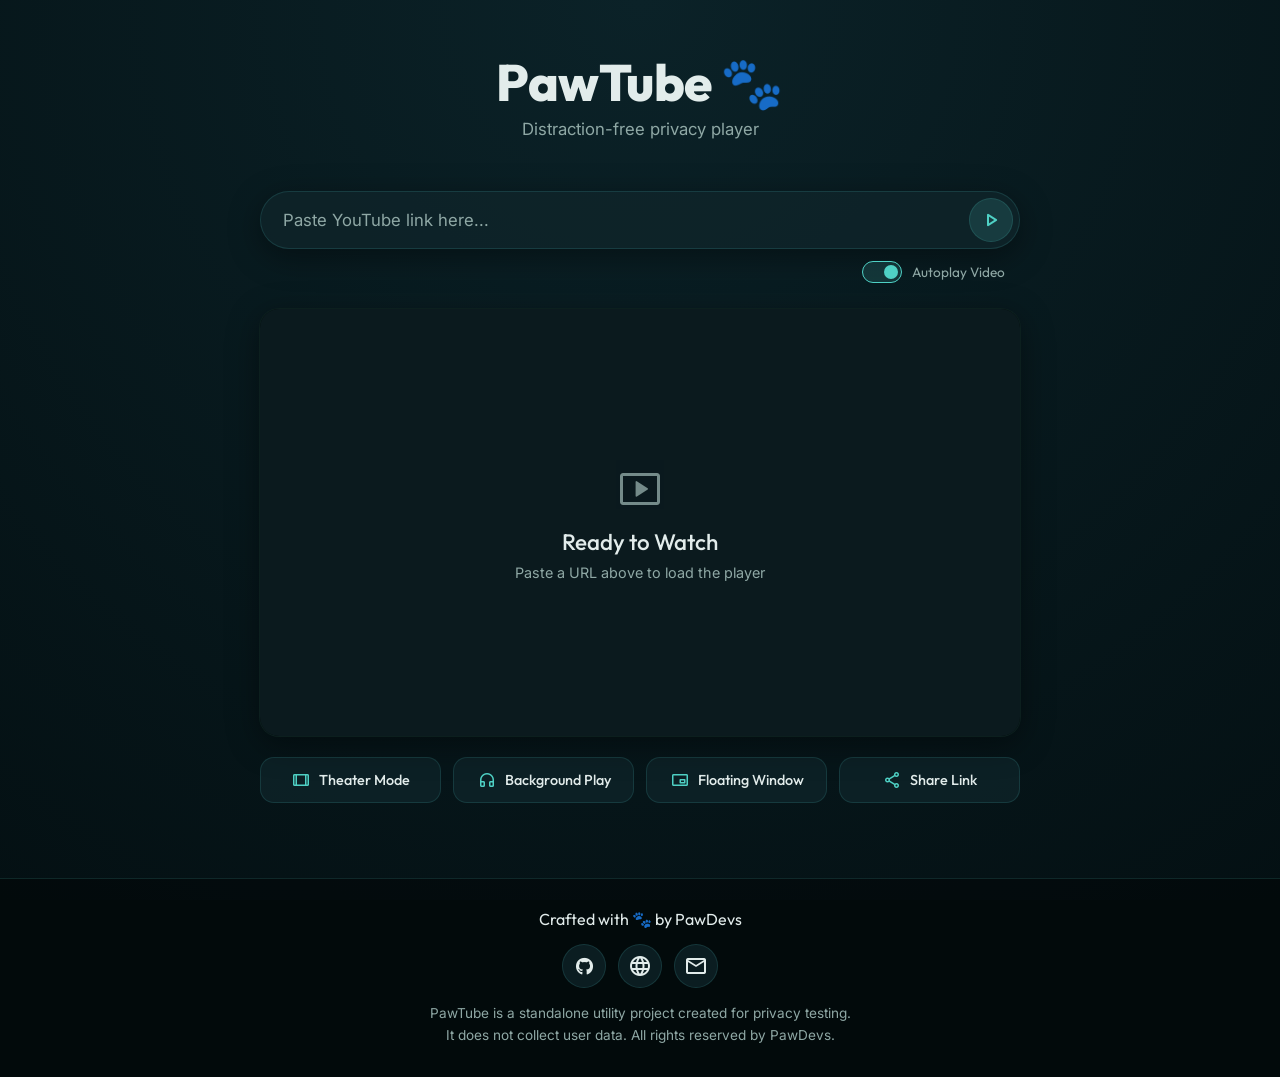
==== index.html @ f93c7dfd "Add files via upload" ====
<!DOCTYPE html>
<html lang="en">
<head>
    <meta charset="UTF-8">
    <meta name="viewport" content="width=device-width, initial-scale=1.0">
    <meta name="description" content="PawTube - A distraction-free, privacy-enhanced YouTube video player by PawDevs.">
    <title>PawTube | Distraction-Free Player</title>
    
    <link href="https://fonts.googleapis.com/css2?family=Inter:wght@400;500;600&family=Outfit:wght@500;700;800&display=swap" rel="stylesheet">
    
    <link rel="stylesheet" href="https://fonts.googleapis.com/css2?family=Material+Symbols+Rounded:opsz,wght,FILL,GRAD@24,400,1,0" />
    
    <link rel="stylesheet" href="https://cdnjs.cloudflare.com/ajax/libs/font-awesome/6.4.0/css/all.min.css">
    
    <link rel="stylesheet" href="style.css">
</head>
<body>

    <div class="container" id="main-container">
        <header>
            <h1>PawTube 🐾</h1>
            <p class="subtitle">Distraction-free privacy player</p>
        </header>
        
        <div class="search-section">
            <div class="search-container" id="search-box">
                <input type="text" id="url-input" placeholder="Paste YouTube link here..." autocomplete="off">
                <button onclick="processInput()" aria-label="Play">
                    <span class="material-symbols-rounded">play_arrow</span>
                </button>
            </div>
            
            <div class="settings-row">
                <label class="toggle-switch">
                    <input type="checkbox" id="autoplay-toggle" checked>
                    <span class="slider"></span>
                </label>
                <span class="settings-label">Autoplay Video</span>
            </div>
        </div>

        <div class="player-wrapper" id="player-wrapper">
            <div class="empty-state" id="empty-state">
                <span class="material-symbols-rounded pulse">smart_display</span>
                <h3>Ready to Watch</h3>
                <p style="margin:0; font-size:0.9rem;">Paste a URL above to load the player</p>
            </div>
            
            <iframe id="video-frame" 
                allow="accelerometer; autoplay; clipboard-write; encrypted-media; gyroscope; picture-in-picture" 
                allowfullscreen>
            </iframe>
        </div>

        <div class="controls">
            <button class="control-btn" onclick="toggleTheaterMode()" id="theater-btn">
                <span class="material-symbols-rounded" id="theater-icon">width_full</span>
                Theater Mode
            </button>
            <button class="control-btn" id="bg-playback-btn" onclick="toggleBackgroundPlayback()">
                <span class="material-symbols-rounded" id="bg-icon">headphones</span>
                <span id="bg-text">Background Play</span>
            </button>
            <button class="control-btn" onclick="requestFloatingWindow()">
                <span class="material-symbols-rounded">picture_in_picture_alt</span>
                Floating Window
            </button>
            <button class="control-btn" onclick="shareCurrentVideo()">
                <span class="material-symbols-rounded">share</span>
                Share Link
            </button>
        </div>

        <div class="history-container" id="history-container">
            <div class="history-header">
                <div class="history-title">
                    <span class="material-symbols-rounded" style="color: var(--primary-cyan);">history</span> Recent Watches
                </div>
                <button class="clear-btn" onclick="clearHistory()">
                    <span class="material-symbols-rounded" style="font-size: 16px;">delete</span> Clear
                </button>
            </div>
            <div class="history-list" id="history-list">
                </div>
        </div>
    </div>

    <footer>
        <div class="crafted-with">
            Crafted with 🐾 by PawDevs
        </div>
        
        <div class="social-links">
            <a href="https://github.com/pawdevs" target="_blank" class="social-btn" aria-label="GitHub">
                <i class="fa-brands fa-github"></i>
            </a>
            <a href="https://pawdevs.com" target="_blank" class="social-btn" aria-label="Website">
                <span class="material-symbols-rounded">language</span>
            </a>
            <a href="mailto:hello@pawdevs.com" class="social-btn" aria-label="Email">
                <span class="material-symbols-rounded">mail</span>
            </a>
        </div>

        <div class="footer-content">
            PawTube is a standalone utility project created for privacy testing.<br>
            It does not collect user data. All rights reserved by PawDevs.
        </div>
    </footer>

    <div id="toast" class="toast"></div>

    <script src="script.js"></script>
</body>
</html>
---- style.css ----
:root {
    /* Material 3 Dark Monet Theme */
    --bg-dark: #041013;
    --bg-gradient: radial-gradient(circle at top center, #0B2228 0%, #041013 100%);
    --surface: rgba(16, 38, 43, 0.7);
    --surface-hover: rgba(26, 54, 61, 0.9);
    --primary-cyan: #4FD1C5;
    --primary-cyan-dim: rgba(79, 209, 197, 0.15);
    --text-main: #E2ECEB;
    --text-muted: #8FA8A5;
    --border-subtle: rgba(79, 209, 197, 0.15);
    --border-active: rgba(79, 209, 197, 0.4);
    --danger: #ff5252;
    
    --shadow-elevation: 0 8px 32px rgba(0, 0, 0, 0.4);
    --transition-smooth: all 0.3s cubic-bezier(0.2, 0.8, 0.2, 1);
}

body {
    margin: 0;
    padding: 0;
    background: var(--bg-gradient);
    background-color: var(--bg-dark);
    background-attachment: fixed;
    color: var(--text-main);
    font-family: 'Inter', sans-serif;
    display: flex;
    flex-direction: column;
    align-items: center;
    min-height: 100vh;
    -webkit-font-smoothing: antialiased;
}

.container {
    width: 90%;
    max-width: 760px;
    display: flex;
    flex-direction: column;
    align-items: center;
    padding: 50px 0 40px;
    flex: 1;
    transition: var(--transition-smooth);
}

/* Theater Mode overrides */
.container.theater-active {
    max-width: 1100px;
    padding-top: 20px;
}
.theater-active header, .theater-active .search-section {
    display: none;
}

header {
    text-align: center;
    margin-bottom: 35px;
}

h1 {
    font-family: 'Outfit', sans-serif;
    font-size: 3.2rem;
    font-weight: 800;
    margin: 0;
    color: var(--text-main);
    letter-spacing: -0.5px;
    display: flex;
    align-items: center;
    justify-content: center;
    gap: 10px;
}

.paw-icon {
    font-size: 2.8rem;
    color: var(--primary-cyan);
}

p.subtitle {
    color: var(--text-muted);
    font-size: 1.05rem;
    margin-top: 5px;
    font-weight: 400;
}

/* Search & Settings Section */
.search-section {
    width: 100%;
    margin-bottom: 25px;
}

.search-container {
    width: 100%;
    display: flex;
    background: var(--surface);
    border: 1px solid var(--border-subtle);
    border-radius: 50px;
    padding: 6px 6px 6px 20px;
    align-items: center;
    margin-bottom: 12px;
    box-shadow: var(--shadow-elevation);
    transition: var(--transition-smooth);
    box-sizing: border-box;
}

.search-container:focus-within {
    border-color: var(--border-active);
    box-shadow: 0 0 0 3px var(--primary-cyan-dim), var(--shadow-elevation);
}

.search-container.error-shake {
    animation: shake 0.4s cubic-bezier(.36,.07,.19,.97) both;
    border-color: var(--danger);
}

.search-container input {
    flex: 1;
    background: transparent;
    border: none;
    color: var(--text-main);
    font-size: 1.05rem;
    font-family: 'Inter', sans-serif;
    outline: none;
}

.search-container input::placeholder {
    color: var(--text-muted);
}

.search-container button {
    background: var(--primary-cyan-dim);
    border: 1px solid var(--border-subtle);
    border-radius: 50%;
    width: 44px;
    height: 44px;
    display: flex;
    align-items: center;
    justify-content: center;
    cursor: pointer;
    color: var(--primary-cyan);
    transition: var(--transition-smooth);
}

.search-container button:hover {
    background: var(--primary-cyan);
    color: var(--bg-dark);
    transform: scale(1.05);
}

/* Settings Row (Autoplay Toggle) */
.settings-row {
    display: flex;
    align-items: center;
    justify-content: flex-end;
    gap: 10px;
    padding-right: 15px;
}

.settings-label {
    font-size: 0.85rem;
    color: var(--text-muted);
    font-family: 'Outfit', sans-serif;
}

.toggle-switch {
    position: relative;
    display: inline-block;
    width: 40px;
    height: 22px;
}

.toggle-switch input {
    opacity: 0;
    width: 0;
    height: 0;
}

.slider {
    position: absolute;
    cursor: pointer;
    top: 0; left: 0; right: 0; bottom: 0;
    background-color: var(--surface);
    border: 1px solid var(--border-subtle);
    transition: .4s;
    border-radius: 34px;
}

.slider:before {
    position: absolute;
    content: "";
    height: 14px;
    width: 14px;
    left: 3px;
    bottom: 3px;
    background-color: var(--text-muted);
    transition: .4s;
    border-radius: 50%;
}

input:checked + .slider {
    background-color: var(--primary-cyan-dim);
    border-color: var(--primary-cyan);
}

input:checked + .slider:before {
    transform: translateX(18px);
    background-color: var(--primary-cyan);
}

/* Video Player Container */
.player-wrapper {
    width: 100%;
    aspect-ratio: 16 / 9;
    background: #000;
    border: 1px solid var(--border-subtle);
    border-radius: 20px;
    display: flex;
    flex-direction: column;
    align-items: center;
    justify-content: center;
    margin-bottom: 20px;
    overflow: hidden;
    position: relative;
    box-shadow: var(--shadow-elevation);
    transition: var(--transition-smooth);
}

#video-frame {
    width: 100%;
    height: 100%;
    border: none;
    display: none;
}

.empty-state {
    display: flex;
    flex-direction: column;
    align-items: center;
    color: var(--text-muted);
    text-align: center;
    padding: 20px;
    background: var(--surface);
    width: 100%;
    height: 100%;
    justify-content: center;
}

.empty-state span.material-symbols-rounded {
    font-size: 48px;
    margin-bottom: 15px;
    opacity: 0.8;
}

.empty-state h3 {
    font-family: 'Outfit', sans-serif;
    font-size: 1.4rem;
    margin: 0 0 8px 0;
    color: var(--text-main);
    font-weight: 500;
}

/* Controls */
.controls {
    display: flex;
    flex-wrap: wrap;
    gap: 12px;
    width: 100%;
    margin-bottom: 35px;
}

.control-btn {
    flex: 1;
    min-width: 130px;
    background: var(--surface);
    border: 1px solid var(--border-subtle);
    color: var(--text-main);
    padding: 12px 14px;
    border-radius: 14px;
    font-size: 0.9rem;
    font-family: 'Outfit', sans-serif;
    font-weight: 500;
    cursor: pointer;
    display: flex;
    align-items: center;
    justify-content: center;
    gap: 8px;
    transition: var(--transition-smooth);
}

.control-btn:hover {
    background: var(--surface-hover);
    border-color: var(--border-active);
    transform: translateY(-2px);
}

.control-btn span.material-symbols-rounded {
    color: var(--primary-cyan);
    font-size: 20px;
}

/* History Section */
.history-container {
    width: 100%;
    display: none;
    flex-direction: column;
    gap: 15px;
    margin-bottom: 30px;
}

.history-header {
    display: flex;
    justify-content: space-between;
    align-items: center;
    width: 100%;
}

.history-title {
    font-family: 'Outfit', sans-serif;
    font-size: 1.1rem;
    color: var(--text-main);
    display: flex;
    align-items: center;
    gap: 8px;
}

.clear-btn {
    background: transparent;
    border: none;
    color: var(--text-muted);
    font-size: 0.85rem;
    cursor: pointer;
    display: flex;
    align-items: center;
    gap: 4px;
    transition: var(--transition-smooth);
    font-family: 'Inter', sans-serif;
}

.clear-btn:hover { color: var(--danger); }

.history-list {
    display: flex;
    gap: 15px;
    overflow-x: auto;
    padding-bottom: 10px;
    scrollbar-width: thin;
    scrollbar-color: var(--border-active) transparent;
}

.history-list::-webkit-scrollbar { height: 6px; }
.history-list::-webkit-scrollbar-thumb { background-color: var(--border-active); border-radius: 10px; }

.history-card {
    min-width: 160px;
    width: 160px;
    aspect-ratio: 16 / 9;
    background: var(--surface);
    border: 1px solid var(--border-subtle);
    border-radius: 12px;
    overflow: hidden;
    cursor: pointer;
    position: relative;
    transition: var(--transition-smooth);
    opacity: 0; /* For slide-in animation */
    animation: slideIn 0.4s forwards;
}

.history-card img {
    width: 100%;
    height: 100%;
    object-fit: cover;
    opacity: 0.8;
    transition: var(--transition-smooth);
}

.history-card .play-overlay {
    position: absolute;
    top: 50%; left: 50%;
    transform: translate(-50%, -50%);
    color: white;
    background: rgba(0,0,0,0.5);
    border-radius: 50%;
    padding: 8px;
    opacity: 0;
    transition: var(--transition-smooth);
    display: flex;
    align-items: center;
    justify-content: center;
}

.history-card:hover {
    border-color: var(--primary-cyan);
    transform: translateY(-4px);
    box-shadow: 0 6px 20px var(--primary-cyan-dim);
}

.history-card:hover img { opacity: 1; }
.history-card:hover .play-overlay { opacity: 1; }

/* Footer */
footer {
    width: 100%;
    padding: 30px 20px;
    display: flex;
    flex-direction: column;
    align-items: center;
    gap: 15px;
    border-top: 1px solid var(--border-subtle);
    background: rgba(0,0,0,0.4);
    box-sizing: border-box;
    margin-top: auto;
}

.crafted-with {
    font-family: 'Outfit', sans-serif;
    font-size: 1rem;
    color: var(--text-main);
    display: flex;
    align-items: center;
    gap: 6px;
}

.social-links { display: flex; gap: 12px; }

.social-btn {
    width: 42px;
    height: 42px;
    background: var(--surface);
    border: 1px solid var(--border-subtle);
    border-radius: 50%;
    display: flex;
    align-items: center;
    justify-content: center;
    color: var(--text-main);
    font-size: 1.1rem;
    text-decoration: none;
    transition: var(--transition-smooth);
}

.social-btn:hover {
    background: var(--primary-cyan-dim);
    color: var(--primary-cyan);
    border-color: var(--primary-cyan);
    transform: translateY(-3px);
}

.footer-content {
    text-align: center;
    color: var(--text-muted);
    font-size: 0.85rem;
    line-height: 1.6;
}

/* Toast Notification */
.toast {
    visibility: hidden;
    min-width: 250px;
    background-color: var(--surface-hover);
    border: 1px solid var(--primary-cyan);
    color: var(--text-main);
    text-align: center;
    border-radius: 12px;
    padding: 12px 20px;
    position: fixed;
    z-index: 1000;
    left: 50%;
    bottom: 30px;
    transform: translateX(-50%);
    font-size: 0.95rem;
    box-shadow: var(--shadow-elevation);
    opacity: 0;
    transition: opacity 0.3s, bottom 0.3s;
}

.toast.show { visibility: visible; opacity: 1; bottom: 40px; }
.audio-only-mode { opacity: 0.01; pointer-events: none; position: absolute; }

/* Animations */
@keyframes shake {
    10%, 90% { transform: translate3d(-1px, 0, 0); }
    20%, 80% { transform: translate3d(2px, 0, 0); }
    30%, 50%, 70% { transform: translate3d(-4px, 0, 0); }
    40%, 60% { transform: translate3d(4px, 0, 0); }
}

@keyframes float {
    0% { transform: translateY(0px); }
    50% { transform: translateY(-5px); }
    100% { transform: translateY(0px); }
}

@keyframes pulse {
    0% { transform: scale(1); opacity: 0.8; }
    50% { transform: scale(1.05); opacity: 1; }
    100% { transform: scale(1); opacity: 0.8; }
}

@keyframes slideIn {
    from { opacity: 0; transform: translateX(20px); }
    to { opacity: 1; transform: translateX(0); }
}

.floating { animation: float 3s ease-in-out infinite; }
.pulse { animation: pulse 2.5s infinite; }

@media (max-width: 600px) {
    h1 { font-size: 2.5rem; }
    .control-btn { min-width: calc(50% - 6px); }
}
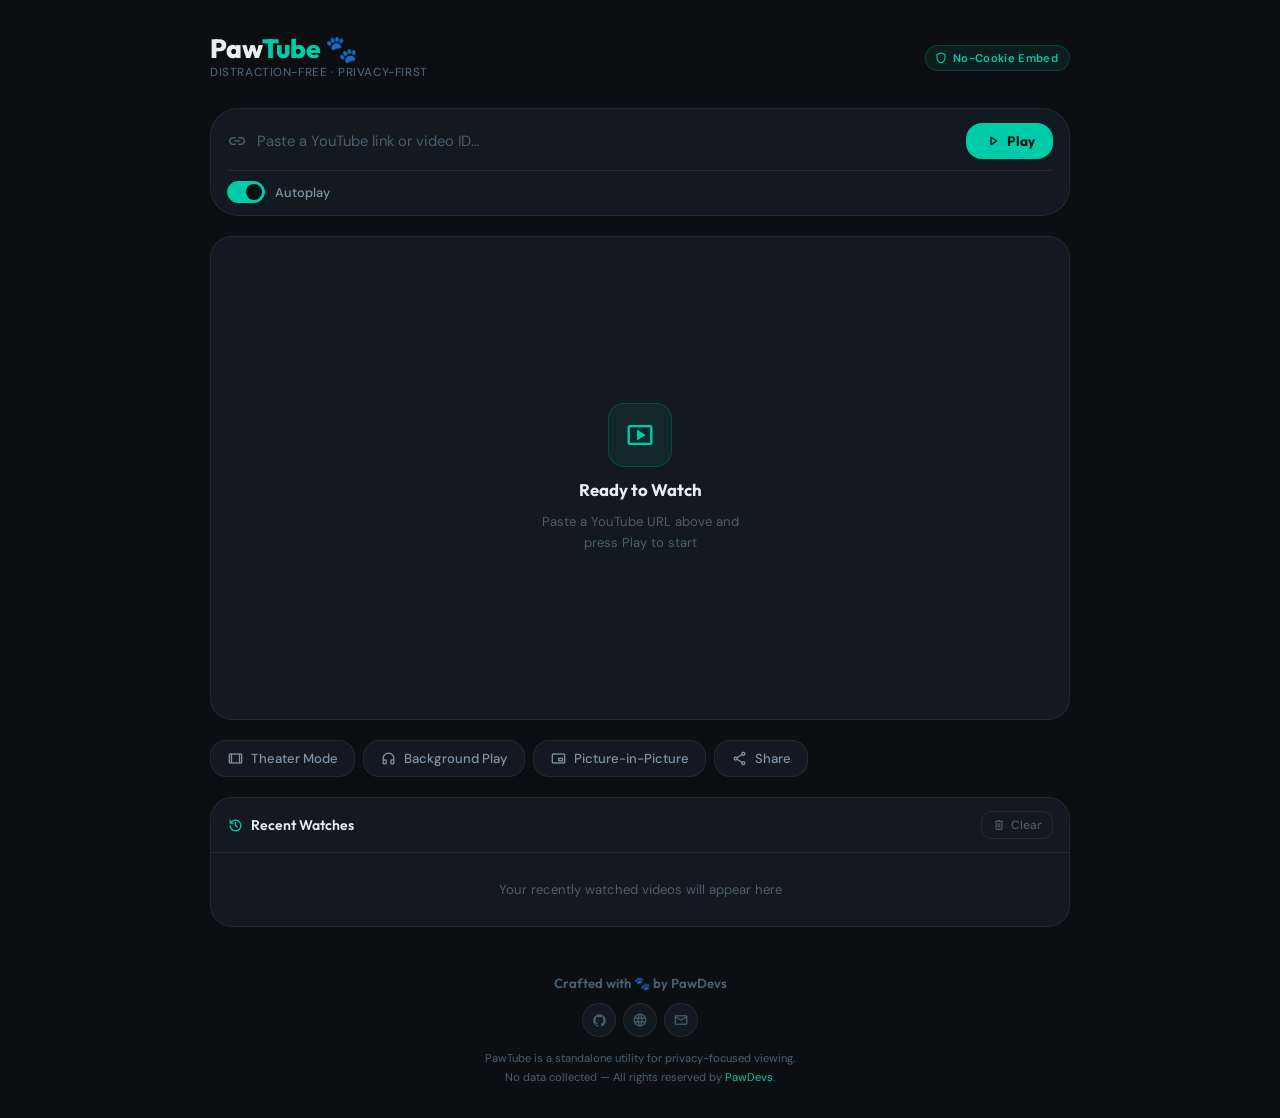
==== commit 67fcd701: "Add files via upload" ====
--- a/index.html
+++ b/index.html
@@ -1,115 +1,362 @@
 <!DOCTYPE html>
 <html lang="en">
 <head>
-    <meta charset="UTF-8">
-    <meta name="viewport" content="width=device-width, initial-scale=1.0">
-    <meta name="description" content="PawTube - A distraction-free, privacy-enhanced YouTube video player by PawDevs.">
-    <title>PawTube | Distraction-Free Player</title>
-    
-    <link href="https://fonts.googleapis.com/css2?family=Inter:wght@400;500;600&family=Outfit:wght@500;700;800&display=swap" rel="stylesheet">
-    
-    <link rel="stylesheet" href="https://fonts.googleapis.com/css2?family=Material+Symbols+Rounded:opsz,wght,FILL,GRAD@24,400,1,0" />
-    
-    <link rel="stylesheet" href="https://cdnjs.cloudflare.com/ajax/libs/font-awesome/6.4.0/css/all.min.css">
-    
-    <link rel="stylesheet" href="style.css">
+  <meta charset="UTF-8" />
+  <meta name="viewport" content="width=device-width, initial-scale=1.0" />
+  <meta name="description" content="PawTube — Distraction-free, privacy-enhanced YouTube player by PawDevs." />
+  <title>PawTube | Distraction-Free Player</title>
+  <link rel="preconnect" href="https://fonts.googleapis.com" />
+  <link rel="preconnect" href="https://fonts.gstatic.com" crossorigin />
+  <link href="https://fonts.googleapis.com/css2?family=Outfit:wght@400;500;600;700;800&family=DM+Sans:opsz,wght@9..40,400;9..40,500&display=swap" rel="stylesheet" />
+  <link rel="stylesheet" href="https://fonts.googleapis.com/css2?family=Material+Symbols+Rounded:opsz,wght,FILL,GRAD@24,400,1,0" />
+  <style>
+    :root{--bg:#0c0f12;--surface:#131920;--surface-2:#1a2330;--surface-3:#1f2b39;--border:rgba(255,255,255,.07);--border-hi:rgba(255,255,255,.13);--cyan:#00cba9;--cyan-dim:rgba(0,203,169,.15);--cyan-dark:rgba(0,203,169,.08);--txt:#e8edf2;--txt2:#7e96a8;--muted:#49606f;--r-sm:10px;--r-md:16px;--r-lg:22px;--r-xl:28px;--f-d:'Outfit',sans-serif;--f-b:'DM Sans',sans-serif;--t:.22s cubic-bezier(.4,0,.2,1)}
+    *,*::before,*::after{box-sizing:border-box;margin:0;padding:0}
+    body{background:var(--bg);color:var(--txt);font-family:var(--f-b);min-height:100vh;display:flex;flex-direction:column;align-items:center;padding:32px 16px 0}
+    .app{width:100%;max-width:860px;display:flex;flex-direction:column;gap:20px}
+
+    /* HEADER */
+    header{display:flex;align-items:center;justify-content:space-between;padding:4px 0 8px}
+    .brand{display:flex;flex-direction:column;gap:2px}
+    .brand h1{font-family:var(--f-d);font-size:1.65rem;font-weight:800;letter-spacing:-.02em;line-height:1}
+    .brand h1 .accent{color:var(--cyan)}
+    .brand .sub{font-size:.73rem;font-weight:500;color:var(--muted);letter-spacing:.05em;text-transform:uppercase}
+    .badge{display:flex;align-items:center;gap:5px;padding:5px 11px 5px 8px;background:var(--cyan-dark);border:1px solid rgba(0,203,169,.2);border-radius:999px;font-size:.7rem;font-weight:600;color:var(--cyan);letter-spacing:.03em;white-space:nowrap}
+    .badge .material-symbols-rounded{font-size:14px}
+
+    /* SEARCH */
+    .search-card{background:var(--surface);border:1px solid var(--border);border-radius:var(--r-xl);padding:14px 16px 12px;display:flex;flex-direction:column;gap:11px;transition:border-color var(--t),box-shadow var(--t)}
+    .search-card:focus-within{border-color:rgba(0,203,169,.35);box-shadow:0 0 0 3px var(--cyan-dark)}
+    .input-row{display:flex;align-items:center;gap:10px}
+    .input-icon{flex-shrink:0;color:var(--muted);font-size:20px;transition:color var(--t)}
+    .search-card:focus-within .input-icon{color:var(--cyan)}
+    #url-input{flex:1;background:transparent;border:none;outline:none;font-family:var(--f-b);font-size:.925rem;color:var(--txt);caret-color:var(--cyan)}
+    #url-input::placeholder{color:var(--muted)}
+    .play-btn{flex-shrink:0;display:flex;align-items:center;gap:5px;padding:9px 18px;background:var(--cyan);color:#04120f;border:none;border-radius:var(--r-md);font-family:var(--f-d);font-size:.85rem;font-weight:700;cursor:pointer;transition:background var(--t),transform var(--t),box-shadow var(--t)}
+    .play-btn:hover{background:#04e8c2;box-shadow:0 4px 18px rgba(0,203,169,.35);transform:translateY(-1px)}
+    .play-btn:active{transform:translateY(0);box-shadow:none}
+    .play-btn .material-symbols-rounded{font-size:18px}
+    .settings-row{display:flex;align-items:center;gap:10px;padding-top:10px;border-top:1px solid var(--border)}
+    .settings-label{font-size:.8rem;font-weight:500;color:var(--txt2)}
+    .toggle-switch{position:relative;width:38px;height:22px;cursor:pointer}
+    .toggle-switch input{display:none}
+    .toggle-switch .slider{position:absolute;inset:0;background:var(--surface-3);border:1px solid var(--border-hi);border-radius:999px;transition:background var(--t),border-color var(--t)}
+    .toggle-switch .slider::after{content:'';position:absolute;width:16px;height:16px;background:var(--muted);border-radius:50%;top:2px;left:2px;transition:transform var(--t),background var(--t)}
+    .toggle-switch input:checked+.slider{background:var(--cyan);border-color:var(--cyan)}
+    .toggle-switch input:checked+.slider::after{transform:translateX(16px);background:#04120f}
+
+    /* PLAYER */
+    .player-wrapper{position:relative;width:100%;background:var(--surface);border:1px solid var(--border);border-radius:var(--r-lg);overflow:hidden;aspect-ratio:16/9;transition:border-radius var(--t)}
+    .player-wrapper.theater{aspect-ratio:unset;height:80vh;border-radius:var(--r-sm)}
+    .empty-state{position:absolute;inset:0;display:flex;flex-direction:column;align-items:center;justify-content:center;gap:12px;padding:32px}
+    .empty-state.hidden{display:none}
+    .empty-icon-wrap{width:64px;height:64px;display:flex;align-items:center;justify-content:center;background:var(--cyan-dark);border:1px solid rgba(0,203,169,.2);border-radius:var(--r-md)}
+    .empty-icon-wrap .material-symbols-rounded{font-size:30px;color:var(--cyan);animation:pulse 2.4s ease-in-out infinite}
+    @keyframes pulse{0%,100%{opacity:1;transform:scale(1)}50%{opacity:.55;transform:scale(.9)}}
+    .empty-state h3{font-family:var(--f-d);font-size:1.05rem;font-weight:700}
+    .empty-state p{font-size:.82rem;color:var(--muted);text-align:center;max-width:230px;line-height:1.55}
+    #video-frame{position:absolute;inset:0;width:100%;height:100%;border:none;display:none}
+    #video-frame.active{display:block}
+    .bg-overlay{position:absolute;inset:0;background:var(--surface);display:none;flex-direction:column;align-items:center;justify-content:center;gap:10px;z-index:10}
+    .bg-overlay.visible{display:flex}
+    .bg-overlay .material-symbols-rounded{font-size:36px;color:var(--cyan);animation:pulse 2.2s ease-in-out infinite}
+    .bg-overlay p{font-size:.83rem;color:var(--txt2)}
+
+    /* CONTROLS */
+    .controls{display:flex;gap:8px;flex-wrap:wrap}
+    .control-btn{display:flex;align-items:center;gap:7px;padding:9px 16px;background:var(--surface);color:var(--txt2);border:1px solid var(--border);border-radius:var(--r-md);font-family:var(--f-b);font-size:.82rem;font-weight:500;cursor:pointer;transition:background var(--t),color var(--t),border-color var(--t),transform var(--t);white-space:nowrap}
+    .control-btn .material-symbols-rounded{font-size:17px}
+    .control-btn:hover{background:var(--surface-3);color:var(--txt);border-color:var(--border-hi);transform:translateY(-1px)}
+    .control-btn:active{transform:translateY(0)}
+    .control-btn.active{background:var(--cyan-dim);color:var(--cyan);border-color:rgba(0,203,169,.3)}
+
+    /* HISTORY */
+    .history-section{background:var(--surface);border:1px solid var(--border);border-radius:var(--r-lg);overflow:hidden}
+    .history-header{display:flex;align-items:center;justify-content:space-between;padding:13px 16px;border-bottom:1px solid var(--border)}
+    .history-title{display:flex;align-items:center;gap:7px;font-family:var(--f-d);font-size:.875rem;font-weight:600}
+    .history-title .material-symbols-rounded{font-size:17px;color:var(--cyan)}
+    .clear-btn{display:flex;align-items:center;gap:5px;padding:5px 10px;background:transparent;color:var(--muted);border:1px solid var(--border);border-radius:var(--r-sm);font-family:var(--f-b);font-size:.75rem;font-weight:500;cursor:pointer;transition:color var(--t),border-color var(--t),background var(--t)}
+    .clear-btn .material-symbols-rounded{font-size:14px}
+    .clear-btn:hover{color:#f47f7f;border-color:rgba(244,127,127,.3);background:rgba(244,127,127,.06)}
+    .history-list{display:flex;flex-direction:column}
+    .history-empty{padding:28px 16px;text-align:center;font-size:.82rem;color:var(--muted)}
+    .history-item{display:flex;align-items:center;gap:12px;padding:10px 16px;cursor:pointer;transition:background var(--t);border-bottom:1px solid var(--border);animation:slideIn .2s ease}
+    .history-item:last-child{border-bottom:none}
+    .history-item:hover{background:var(--surface-2)}
+    @keyframes slideIn{from{opacity:0;transform:translateY(-5px)}to{opacity:1;transform:translateY(0)}}
+    .history-thumb{flex-shrink:0;width:80px;height:45px;border-radius:8px;object-fit:cover;background:var(--surface-3)}
+    .history-info{flex:1;min-width:0}
+    .history-vid-id{font-size:.78rem;font-weight:600;color:var(--txt2);font-family:var(--f-d);overflow:hidden;text-overflow:ellipsis;white-space:nowrap}
+    .history-date{font-size:.7rem;color:var(--muted);margin-top:2px}
+    .history-play{flex-shrink:0;width:30px;height:30px;display:flex;align-items:center;justify-content:center;background:var(--cyan-dark);border:1px solid rgba(0,203,169,.18);border-radius:50%;color:var(--cyan);transition:background var(--t),color var(--t)}
+    .history-play .material-symbols-rounded{font-size:16px}
+    .history-item:hover .history-play{background:var(--cyan);color:#04120f}
+
+    /* FOOTER */
+    footer{margin-top:8px;padding:20px 0 32px;display:flex;flex-direction:column;align-items:center;gap:12px}
+    .footer-brand{font-family:var(--f-d);font-size:.82rem;font-weight:600;color:var(--muted)}
+    .social-links{display:flex;gap:7px}
+    .social-btn{width:34px;height:34px;display:flex;align-items:center;justify-content:center;background:var(--surface);border:1px solid var(--border);border-radius:50%;color:var(--muted);text-decoration:none;transition:color var(--t),border-color var(--t),background var(--t),transform var(--t)}
+    .social-btn:hover{color:var(--cyan);border-color:rgba(0,203,169,.3);background:var(--cyan-dark);transform:translateY(-2px)}
+    .social-btn .material-symbols-rounded{font-size:16px}
+    .footer-note{font-size:.7rem;color:var(--muted);text-align:center;line-height:1.65}
+    .footer-note a{color:var(--cyan);text-decoration:none}
+    .footer-note a:hover{text-decoration:underline}
+
+    /* TOAST */
+    #toast{position:fixed;bottom:28px;left:50%;transform:translateX(-50%) translateY(16px);background:var(--surface-3);color:var(--txt);border:1px solid var(--border-hi);border-radius:var(--r-md);padding:10px 20px;font-size:.83rem;font-weight:500;white-space:nowrap;opacity:0;pointer-events:none;transition:opacity .24s ease,transform .24s ease;box-shadow:0 8px 32px rgba(0,0,0,.45);z-index:9999}
+    #toast.show{opacity:1;transform:translateX(-50%) translateY(0)}
+
+    /* SHAKE */
+    @keyframes shake{0%,100%{transform:translateX(0)}20%{transform:translateX(-7px)}40%{transform:translateX(7px)}60%{transform:translateX(-4px)}80%{transform:translateX(4px)}}
+    .shake{animation:shake .38s ease}
+
+    @media(max-width:540px){body{padding:20px 12px 0}.brand h1{font-size:1.4rem}.controls{gap:6px}.control-btn{padding:8px 12px;font-size:.78rem}.play-btn{padding:9px 14px}}
+  </style>
 </head>
 <body>
 
-    <div class="container" id="main-container">
-        <header>
-            <h1>PawTube 🐾</h1>
-            <p class="subtitle">Distraction-free privacy player</p>
-        </header>
-        
-        <div class="search-section">
-            <div class="search-container" id="search-box">
-                <input type="text" id="url-input" placeholder="Paste YouTube link here..." autocomplete="off">
-                <button onclick="processInput()" aria-label="Play">
-                    <span class="material-symbols-rounded">play_arrow</span>
-                </button>
-            </div>
-            
-            <div class="settings-row">
-                <label class="toggle-switch">
-                    <input type="checkbox" id="autoplay-toggle" checked>
-                    <span class="slider"></span>
-                </label>
-                <span class="settings-label">Autoplay Video</span>
-            </div>
-        </div>
-
-        <div class="player-wrapper" id="player-wrapper">
-            <div class="empty-state" id="empty-state">
-                <span class="material-symbols-rounded pulse">smart_display</span>
-                <h3>Ready to Watch</h3>
-                <p style="margin:0; font-size:0.9rem;">Paste a URL above to load the player</p>
-            </div>
-            
-            <iframe id="video-frame" 
-                allow="accelerometer; autoplay; clipboard-write; encrypted-media; gyroscope; picture-in-picture" 
-                allowfullscreen>
-            </iframe>
-        </div>
-
-        <div class="controls">
-            <button class="control-btn" onclick="toggleTheaterMode()" id="theater-btn">
-                <span class="material-symbols-rounded" id="theater-icon">width_full</span>
-                Theater Mode
-            </button>
-            <button class="control-btn" id="bg-playback-btn" onclick="toggleBackgroundPlayback()">
-                <span class="material-symbols-rounded" id="bg-icon">headphones</span>
-                <span id="bg-text">Background Play</span>
-            </button>
-            <button class="control-btn" onclick="requestFloatingWindow()">
-                <span class="material-symbols-rounded">picture_in_picture_alt</span>
-                Floating Window
-            </button>
-            <button class="control-btn" onclick="shareCurrentVideo()">
-                <span class="material-symbols-rounded">share</span>
-                Share Link
-            </button>
-        </div>
-
-        <div class="history-container" id="history-container">
-            <div class="history-header">
-                <div class="history-title">
-                    <span class="material-symbols-rounded" style="color: var(--primary-cyan);">history</span> Recent Watches
-                </div>
-                <button class="clear-btn" onclick="clearHistory()">
-                    <span class="material-symbols-rounded" style="font-size: 16px;">delete</span> Clear
-                </button>
-            </div>
-            <div class="history-list" id="history-list">
-                </div>
-        </div>
-    </div>
-
-    <footer>
-        <div class="crafted-with">
-            Crafted with 🐾 by PawDevs
-        </div>
-        
-        <div class="social-links">
-            <a href="https://github.com/pawdevs" target="_blank" class="social-btn" aria-label="GitHub">
-                <i class="fa-brands fa-github"></i>
-            </a>
-            <a href="https://pawdevs.com" target="_blank" class="social-btn" aria-label="Website">
-                <span class="material-symbols-rounded">language</span>
-            </a>
-            <a href="mailto:hello@pawdevs.com" class="social-btn" aria-label="Email">
-                <span class="material-symbols-rounded">mail</span>
-            </a>
-        </div>
-
-        <div class="footer-content">
-            PawTube is a standalone utility project created for privacy testing.<br>
-            It does not collect user data. All rights reserved by PawDevs.
-        </div>
-    </footer>
-
-    <div id="toast" class="toast"></div>
-
-    <script src="script.js"></script>
+<div class="app" id="main-container">
+
+  <header>
+    <div class="brand">
+      <h1>Paw<span class="accent">Tube</span> 🐾</h1>
+      <span class="sub">Distraction-free &middot; Privacy-first</span>
+    </div>
+    <div class="badge">
+      <span class="material-symbols-rounded">shield</span>
+      No-Cookie Embed
+    </div>
+  </header>
+
+  <div class="search-card" id="search-box">
+    <div class="input-row">
+      <span class="material-symbols-rounded input-icon">link</span>
+      <input type="text" id="url-input" placeholder="Paste a YouTube link or video ID&hellip;" autocomplete="off" />
+      <button class="play-btn" onclick="processInput()" aria-label="Play video">
+        <span class="material-symbols-rounded">play_arrow</span>
+        Play
+      </button>
+    </div>
+    <div class="settings-row">
+      <label class="toggle-switch" title="Toggle autoplay">
+        <input type="checkbox" id="autoplay-toggle" checked />
+        <span class="slider"></span>
+      </label>
+      <span class="settings-label">Autoplay</span>
+    </div>
+  </div>
+
+  <div class="player-wrapper" id="player-wrapper">
+    <div class="empty-state" id="empty-state">
+      <div class="empty-icon-wrap">
+        <span class="material-symbols-rounded">smart_display</span>
+      </div>
+      <h3>Ready to Watch</h3>
+      <p>Paste a YouTube URL above and press Play to start</p>
+    </div>
+    <div class="bg-overlay" id="bg-overlay">
+      <span class="material-symbols-rounded">headphones</span>
+      <p>Audio-only mode &mdash; screen is hidden</p>
+    </div>
+    <iframe id="video-frame"
+      allow="accelerometer; autoplay; clipboard-write; encrypted-media; gyroscope; picture-in-picture"
+      allowfullscreen>
+    </iframe>
+  </div>
+
+  <div class="controls">
+    <button class="control-btn" onclick="toggleTheaterMode()" id="theater-btn">
+      <span class="material-symbols-rounded" id="theater-icon">width_full</span>
+      Theater Mode
+    </button>
+    <button class="control-btn" id="bg-playback-btn" onclick="toggleBackgroundPlayback()">
+      <span class="material-symbols-rounded" id="bg-icon">headphones</span>
+      <span id="bg-text">Background Play</span>
+    </button>
+    <button class="control-btn" onclick="requestFloatingWindow()">
+      <span class="material-symbols-rounded">picture_in_picture_alt</span>
+      Picture-in-Picture
+    </button>
+    <button class="control-btn" onclick="shareCurrentVideo()">
+      <span class="material-symbols-rounded">share</span>
+      Share
+    </button>
+  </div>
+
+  <div class="history-section" id="history-container">
+    <div class="history-header">
+      <div class="history-title">
+        <span class="material-symbols-rounded">history</span>
+        Recent Watches
+      </div>
+      <button class="clear-btn" onclick="clearHistory()">
+        <span class="material-symbols-rounded">delete</span>
+        Clear
+      </button>
+    </div>
+    <div class="history-list" id="history-list"></div>
+  </div>
+
+  <footer>
+    <div class="footer-brand">Crafted with 🐾 by PawDevs</div>
+    <div class="social-links">
+      <a href="https://github.com/thepawdevs" target="_blank" class="social-btn" aria-label="GitHub">
+        <svg width="15" height="15" viewBox="0 0 24 24" fill="currentColor"><path d="M12 2C6.477 2 2 6.484 2 12.017c0 4.425 2.865 8.18 6.839 9.504.5.092.682-.217.682-.483 0-.237-.008-.868-.013-1.703-2.782.605-3.369-1.343-3.369-1.343-.454-1.158-1.11-1.466-1.11-1.466-.908-.62.069-.608.069-.608 1.003.07 1.531 1.032 1.531 1.032.892 1.53 2.341 1.088 2.91.832.092-.647.35-1.088.636-1.338-2.22-.253-4.555-1.113-4.555-4.951 0-1.093.39-1.988 1.029-2.688-.103-.253-.446-1.272.098-2.65 0 0 .84-.27 2.75 1.026A9.564 9.564 0 0112 6.844c.85.004 1.705.115 2.504.337 1.909-1.296 2.747-1.027 2.747-1.027.546 1.379.202 2.398.1 2.651.64.7 1.028 1.595 1.028 2.688 0 3.848-2.339 4.695-4.566 4.943.359.309.678.92.678 1.855 0 1.338-.012 2.419-.012 2.747 0 .268.18.58.688.482A10.019 10.019 0 0022 12.017C22 6.484 17.522 2 12 2z"/></svg>
+      </a>
+      <a href="https://pawdevs.com" target="_blank" class="social-btn" aria-label="Website">
+        <span class="material-symbols-rounded">language</span>
+      </a>
+      <a href="mailto:hello@pawdevs.com" class="social-btn" aria-label="Email">
+        <span class="material-symbols-rounded">mail</span>
+      </a>
+    </div>
+    <div class="footer-note">
+      PawTube is a standalone utility for privacy-focused viewing.<br />
+      No data collected &mdash; All rights reserved by <a href="https://pawdevs.com" target="_blank">PawDevs</a>.
+    </div>
+  </footer>
+
+</div>
+
+<div id="toast"></div>
+
+<script>
+const HISTORY_KEY='pawtube_history',AUTOPLAY_KEY='pawtube_autoplay',MAX_HISTORY=12;
+let currentVideoId=null,theaterMode=false,bgPlayMode=false,toastTimer=null;
+
+document.addEventListener('DOMContentLoaded',()=>{
+  if(localStorage.getItem(AUTOPLAY_KEY)==='false')
+    document.getElementById('autoplay-toggle').checked=false;
+  const p=new URLSearchParams(location.search),v=p.get('v');
+  if(v)loadVideo(v,parseInt(p.get('t')||'0',10));
+  document.getElementById('url-input').addEventListener('keydown',e=>{if(e.key==='Enter')processInput();});
+  document.getElementById('autoplay-toggle').addEventListener('change',e=>{localStorage.setItem(AUTOPLAY_KEY,String(e.target.checked));});
+  renderHistory();
+});
+
+function extractVideoId(raw){
+  const s=raw.trim();
+  if(/^[a-zA-Z0-9_-]{11}$/.test(s))return s;
+  try{
+    const u=new URL(s);
+    if(u.hostname.includes('youtu.be'))return u.pathname.slice(1).split('?')[0];
+    if(u.hostname.includes('youtube.com'))
+      return u.searchParams.get('v')||u.pathname.split('/').find(seg=>/^[a-zA-Z0-9_-]{11}$/.test(seg))||null;
+  }catch(_){}
+  return null;
+}
+
+function extractTimestamp(raw){
+  try{
+    const t=new URL(raw.trim()).searchParams.get('t');
+    if(!t)return 0;
+    if(/^\d+$/.test(t))return parseInt(t,10);
+    let s=0;
+    const h=t.match(/(\d+)h/);if(h)s+=parseInt(h[1])*3600;
+    const m=t.match(/(\d+)m/);if(m)s+=parseInt(m[1])*60;
+    const sc=t.match(/(\d+)s/);if(sc)s+=parseInt(sc[1]);
+    return s;
+  }catch(_){return 0;}
+}
+
+function processInput(){
+  const raw=document.getElementById('url-input').value;
+  const id=extractVideoId(raw);
+  if(!id){shakeInput();showToast('⚠️  Invalid YouTube URL or video ID');return;}
+  loadVideo(id,extractTimestamp(raw));
+}
+
+function loadVideo(id,timestamp){
+  timestamp=timestamp||0;currentVideoId=id;
+  const autoplay=document.getElementById('autoplay-toggle').checked?1:0;
+  let src=`https://www.youtube-nocookie.com/embed/${id}?rel=0&modestbranding=1&autoplay=${autoplay}`;
+  if(timestamp>0)src+=`&start=${timestamp}`;
+  const frame=document.getElementById('video-frame');
+  frame.src=src;frame.classList.add('active');
+  document.getElementById('empty-state').classList.add('hidden');
+  document.getElementById('bg-overlay').classList.remove('visible');
+  bgPlayMode=false;
+  document.getElementById('bg-playback-btn').classList.remove('active');
+  document.getElementById('bg-text').textContent='Background Play';
+  document.getElementById('bg-icon').textContent='headphones';
+  saveHistory(id);renderHistory();
+  const params=new URLSearchParams();params.set('v',id);
+  if(timestamp>0)params.set('t',timestamp);
+  history.replaceState(null,'',`?${params.toString()}`);
+}
+
+function toggleTheaterMode(){
+  theaterMode=!theaterMode;
+  document.getElementById('player-wrapper').classList.toggle('theater',theaterMode);
+  document.getElementById('theater-btn').classList.toggle('active',theaterMode);
+  document.getElementById('theater-icon').textContent=theaterMode?'width_normal':'width_full';
+}
+
+function toggleBackgroundPlayback(){
+  bgPlayMode=!bgPlayMode;
+  document.getElementById('bg-overlay').classList.toggle('visible',bgPlayMode);
+  document.getElementById('bg-playback-btn').classList.toggle('active',bgPlayMode);
+  document.getElementById('bg-text').textContent=bgPlayMode?'Show Video':'Background Play';
+  document.getElementById('bg-icon').textContent=bgPlayMode?'visibility':'headphones';
+}
+
+function requestFloatingWindow(){
+  if(!currentVideoId){showToast('▶  Load a video first');return;}
+  showToast("💡  Use your browser's PiP button inside the video");
+}
+
+function shareCurrentVideo(){
+  if(!currentVideoId){showToast('▶  Load a video first');return;}
+  const url=`${location.origin}${location.pathname}?v=${currentVideoId}`;
+  if(navigator.share)navigator.share({title:'PawTube',url}).catch(()=>{});
+  else navigator.clipboard.writeText(url).then(()=>showToast('🔗  Link copied!')).catch(()=>showToast('Could not copy link'));
+}
+
+function saveHistory(id){
+  let h=getHistory().filter(i=>i.id!==id);
+  h.unshift({id,ts:Date.now()});
+  if(h.length>MAX_HISTORY)h=h.slice(0,MAX_HISTORY);
+  localStorage.setItem(HISTORY_KEY,JSON.stringify(h));
+}
+
+function getHistory(){
+  try{return JSON.parse(localStorage.getItem(HISTORY_KEY))||[];}catch(_){return[];}
+}
+
+function clearHistory(){
+  localStorage.removeItem(HISTORY_KEY);renderHistory();showToast('🗑️  History cleared');
+}
+
+function renderHistory(){
+  const list=document.getElementById('history-list'),items=getHistory();
+  if(!items.length){list.innerHTML='<div class="history-empty">Your recently watched videos will appear here</div>';return;}
+  list.innerHTML=items.map(item=>{
+    const thumb=`https://i.ytimg.com/vi/${item.id}/mqdefault.jpg`;
+    const date=new Date(item.ts).toLocaleString(undefined,{month:'short',day:'numeric',hour:'2-digit',minute:'2-digit'});
+    return `<div class="history-item" onclick="loadVideo('${item.id}')">
+      <img class="history-thumb" src="${thumb}" alt="" loading="lazy" onerror="this.style.background='var(--surface-3)'"/>
+      <div class="history-info">
+        <div class="history-vid-id">${item.id}</div>
+        <div class="history-date">${date}</div>
+      </div>
+      <div class="history-play"><span class="material-symbols-rounded">play_arrow</span></div>
+    </div>`;
+  }).join('');
+}
+
+function showToast(msg){
+  const t=document.getElementById('toast');
+  t.textContent=msg;t.classList.add('show');
+  clearTimeout(toastTimer);
+  toastTimer=setTimeout(()=>t.classList.remove('show'),2800);
+}
+
+function shakeInput(){
+  const b=document.getElementById('search-box');
+  b.classList.remove('shake');void b.offsetWidth;b.classList.add('shake');
+  setTimeout(()=>b.classList.remove('shake'),500);
+}
+</script>
 </body>
 </html>
